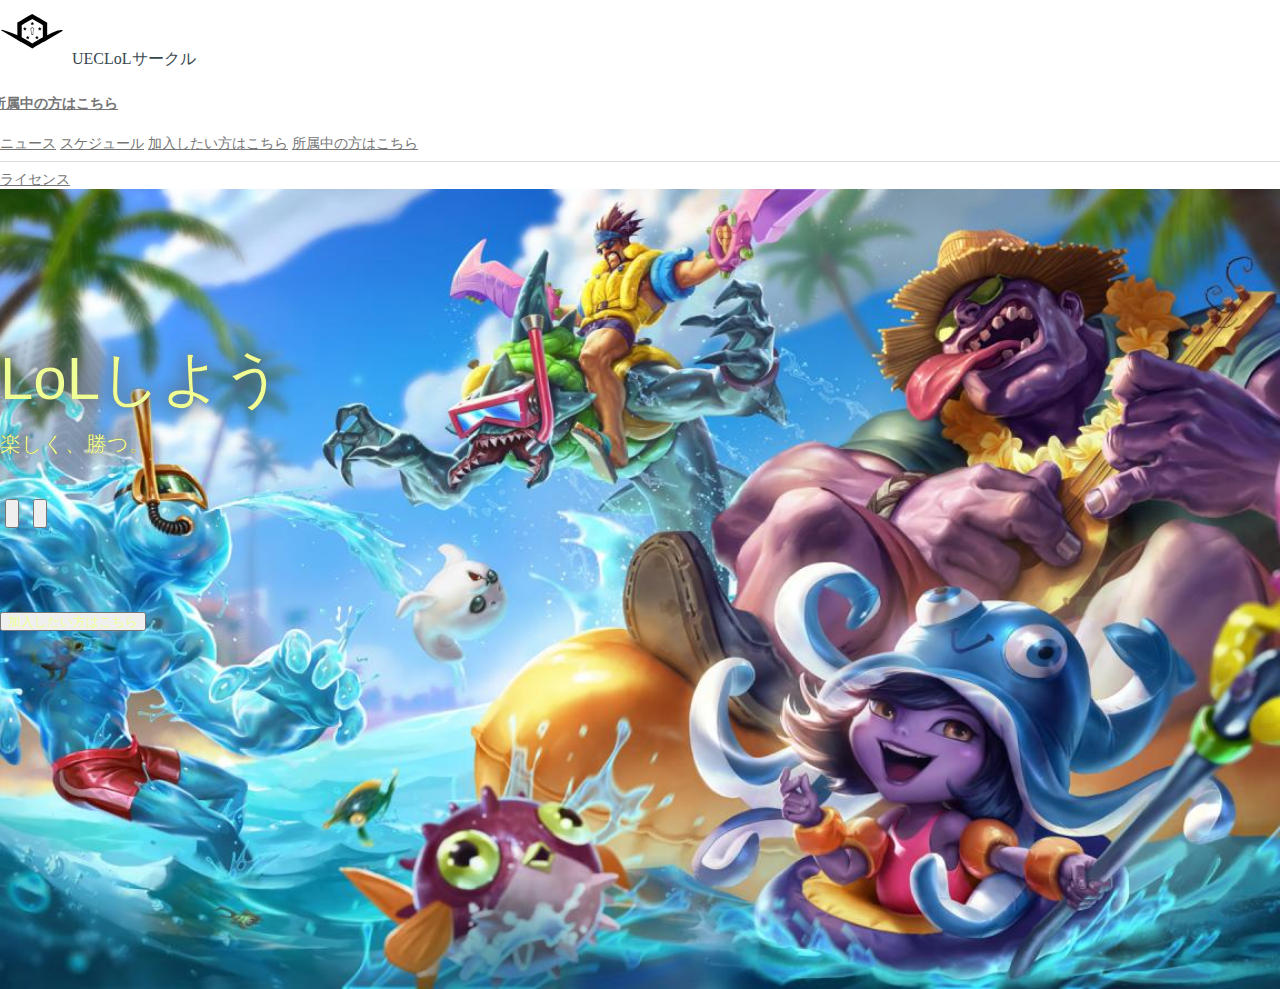
==== index.html @ 435b096d "Add Toppage" ====
<!doctype html>
<!--
  Material Design Lite
  Copyright 2015 Google Inc. All rights reserved.

  Licensed under the Apache License, Version 2.0 (the "License");
  you may not use this file except in compliance with the License.
  You may obtain a copy of the License at

      https://www.apache.org/licenses/LICENSE-2.0

  Unless required by applicable law or agreed to in writing, software
  distributed under the License is distributed on an "AS IS" BASIS,
  WITHOUT WARRANTIES OR CONDITIONS OF ANY KIND, either express or implied.
  See the License for the specific language governing permissions and
  limitations under the License
-->

<html lang="en">
  <head>
    <meta charset="utf-8">
    <meta http-equiv="X-UA-Compatible" content="IE=edge">
    <meta name="description" content="Introducing Lollipop, a sweet new take on Android.">
    <meta name="viewport" content="width=device-width, initial-scale=1.0, minimum-scale=1.0">
    <title>Android</title>

    <!-- Page styles -->
    <link rel="stylesheet" href="https://fonts.googleapis.com/css?family=Roboto:regular,bold,italic,thin,light,bolditalic,black,medium&amp;lang=en">
    <link rel="stylesheet" href="https://fonts.googleapis.com/icon?family=Material+Icons">
    <link rel="stylesheet" href="https://code.getmdl.io/1.3.0/material.green-orange.min.css">
    <link rel="stylesheet" href="styles.css">
    <style>
    #view-source {
      position: fixed;
      display: block;
      right: 0;
      bottom: 0;
      margin-right: 40px;
      margin-bottom: 40px;
      z-index: 900;
    }
    </style>
  </head>
  <body>
    <div class="mdl-layout mdl-js-layout mdl-layout--fixed-header">
      <div class="android-header mdl-layout__header mdl-layout__header--waterfall">
        <div class="mdl-layout__header-row">
          <span class="android-title mdl-layout-title">
            <img class="android-logo-image" src="images/logo_sub.svg"><span class="title">&nbsp&nbspUECLoLサークル</span>
          </span>
          <!-- Add spacer, to align navigation to the right in desktop -->
          <div class="android-header-spacer mdl-layout-spacer"></div>
          <!-- Navigation -->
          <div class="android-navigation-container">
            <nav class="android-navigation mdl-navigation">
              <a class="mdl-navigation__link mdl-typography--text-uppercase" href="">ニュース</a>
              <a class="mdl-navigation__link mdl-typography--text-uppercase" href="">スケジュール</a>
              <a class="mdl-navigation__link mdl-typography--text-uppercase" href="">加入したい方はこちら</a>
              <a class="mdl-navigation__link mdl-typography--text-uppercase" href="">所属中の方はこちら</a>
            </nav>
          </div>
          <span class="android-mobile-title mdl-layout-title">
            <img class="logo-image-mobile" src="images/logo_sub.svg"><span class="title">&nbsp&nbspUECLoLサークル</span>
          </span>
        </div>
      </div>
      <div class="android-drawer mdl-layout__drawer">
        <nav class="mdl-navigation">
          <a class="mdl-navigation__link" href="">ニュース</a>
          <a class="mdl-navigation__link" href="">スケジュール</a>
          <a class="mdl-navigation__link" href="">加入したい方はこちら</a>
          <a class="mdl-navigation__link" href="">所属中の方はこちら</a>
          <div class="android-drawer-separator"></div>
          <a class="mdl-navigation__link" href="">ライセンス</a>
        </nav>
      </div>
      <div class="android-content mdl-layout__content fixed-layout">
        <a name="top"></a>
        <div class="android-be-together-section mdl-typography--text-center mdl-">
          <div class="logo-font android-slogan">LoLしよう</div>
          <div class="logo-font android-sub-slogan">楽しく、勝つ。</div>
          <div class="link-sns">
            <button class="mdl-button mdl-js-button mdl-button--fab mdl-js-ripple-effect mdl-button link-sns-logo">
              <img src="images/twitter_circle.svg">
            </button>
            <button class="mdl-button mdl-js-button mdl-button--fab mdl-js-ripple-effect mdl-button link-sns-logo">
              <img src="images/facebook_circle.svg">
            </button>

          </div>
          <div class="logo-font android-create-character">
            <button class="logo-font mdl-button mdl-js-button mdl-button--raised mdl-js-ripple-effect mdl-button--accent">
              加入したい方はこちら
            </button>
          </div>
        </div>
        <!--<div class="android-screen-section mdl-typography--text-center">
          <a name="screens"></a>
          <div class="mdl-typography--display-1-color-contrast">Powering screens of all sizes</div>
          <div class="android-screens">
            <div class="android-wear android-screen">
              <a class="android-image-link" href="">
                <img class="android-screen-image" src="images/wear-silver-on.png">
                <img class="android-screen-image" src="images/wear-black-on.png">
              </a>
              <a class="android-link mdl-typography--font-regular mdl-typography--text-uppercase" href="">Android Wear</a>
            </div>
            <div class="android-phone android-screen">
              <a class="android-image-link" href="">
                <img class="android-screen-image" src="images/nexus6-on.jpg">
              </a>
              <a class="android-link mdl-typography--font-regular mdl-typography--text-uppercase" href="">Phones</a>
            </div>
            <div class="android-tablet android-screen">
              <a class="android-image-link" href="">
                <img class="android-screen-image" src="images/nexus9-on.jpg">
              </a>
              <a class="android-link mdl-typography--font-regular mdl-typography--text-uppercase" href="">Tablets</a>
            </div>
            <div class="android-tv android-screen">
              <a class="android-image-link" href="">
                <img class="android-screen-image" src="images/tv-on.jpg">
              </a>
              <a class="android-link mdl-typography--font-regular mdl-typography--text-uppercase" href="">Android TV</a>
            </div>
            <div class="android-auto android-screen">
              <a class="android-image-link" href="">
                <img class="android-screen-image" src="images/auto-on.jpg">
              </a>
              <a class="android-link mdl-typography--font-regular mdl-typography--text-uppercase mdl-typography--text-left" href="">Coming Soon: Android Auto</a>
            </div>
          </div>
        </div>
        <div class="android-wear-section">
          <div class="android-wear-band">
            <div class="android-wear-band-text">
              <div class="mdl-typography--display-2 mdl-typography--font-thin">The best of Google built in</div>
              <p class="mdl-typography--headline mdl-typography--font-thin">
                Android works perfectly with your favourite apps like Google Maps,
                Calendar and YouTube.
              </p>
              <p>
                <a class="mdl-typography--font-regular mdl-typography--text-uppercase android-alt-link" href="">
                  See what's new in the Play Store&nbsp;<i class="material-icons">chevron_right</i>
                </a>
              </p>
            </div>
          </div>
        </div>
        <div class="android-customized-section">
          <div class="android-customized-section-text">
            <div class="mdl-typography--font-light mdl-typography--display-1-color-contrast">Customised by you, for you</div>
            <p class="mdl-typography--font-light">
              Put the stuff that you care about right on your home screen: the latest news, the weather or a stream of your recent photos.
              <br>
              <a href="" class="android-link mdl-typography--font-light">Customise your phone</a>
            </p>
          </div>
          <div class="android-customized-section-image"></div>
        </div>
        <div class="android-more-section">
          <div class="android-section-title mdl-typography--display-1-color-contrast">More from Android</div>
          <div class="android-card-container mdl-grid">
            <div class="mdl-cell mdl-cell--3-col mdl-cell--4-col-tablet mdl-cell--4-col-phone mdl-card mdl-shadow--3dp">
              <div class="mdl-card__media">
                <img src="images/more-from-1.png">
              </div>
              <div class="mdl-card__title">
                 <h4 class="mdl-card__title-text">Get going on Android</h4>
              </div>
              <div class="mdl-card__supporting-text">
                <span class="mdl-typography--font-light mdl-typography--subhead">Four tips to make your switch to Android quick and easy</span>
              </div>
              <div class="mdl-card__actions">
                 <a class="android-link mdl-button mdl-js-button mdl-typography--text-uppercase" href="">
                   Make the switch
                   <i class="material-icons">chevron_right</i>
                 </a>
              </div>
            </div>

            <div class="mdl-cell mdl-cell--3-col mdl-cell--4-col-tablet mdl-cell--4-col-phone mdl-card mdl-shadow--3dp">
              <div class="mdl-card__media">
                <img src="images/more-from-4.png">
              </div>
              <div class="mdl-card__title">
                 <h4 class="mdl-card__title-text">Create your own Android character</h4>
              </div>
              <div class="mdl-card__supporting-text">
                <span class="mdl-typography--font-light mdl-typography--subhead">Turn the little green Android mascot into you, your friends, anyone!</span>
              </div>
              <div class="mdl-card__actions">
                 <a class="android-link mdl-button mdl-js-button mdl-typography--text-uppercase" href="">
                   androidify.com
                   <i class="material-icons">chevron_right</i>
                 </a>
              </div>
            </div>

            <div class="mdl-cell mdl-cell--3-col mdl-cell--4-col-tablet mdl-cell--4-col-phone mdl-card mdl-shadow--3dp">
              <div class="mdl-card__media">
                <img src="images/more-from-2.png">
              </div>
              <div class="mdl-card__title">
                 <h4 class="mdl-card__title-text">Get a clean customisable home screen</h4>
              </div>
              <div class="mdl-card__supporting-text">
                <span class="mdl-typography--font-light mdl-typography--subhead">A clean, simple, customisable home screen that comes with the power of Google Now: Traffic alerts, weather and much more, just a swipe away.</span>
              </div>
              <div class="mdl-card__actions">
                 <a class="android-link mdl-button mdl-js-button mdl-typography--text-uppercase" href="">
                   Download now
                   <i class="material-icons">chevron_right</i>
                 </a>
              </div>
            </div>

            <div class="mdl-cell mdl-cell--3-col mdl-cell--4-col-tablet mdl-cell--4-col-phone mdl-card mdl-shadow--3dp">
              <div class="mdl-card__media">
                <img src="images/more-from-3.png">
              </div>
              <div class="mdl-card__title">
                 <h4 class="mdl-card__title-text">Millions to choose from</h4>
              </div>
              <div class="mdl-card__supporting-text">
                <span class="mdl-typography--font-light mdl-typography--subhead">Hail a taxi, find a recipe, run through a temple – Google Play has all the apps and games that let you make your Android device uniquely yours.</span>
              </div>
              <div class="mdl-card__actions">
                 <a class="android-link mdl-button mdl-js-button mdl-typography--text-uppercase" href="">
                   Find apps
                   <i class="material-icons">chevron_right</i>
                 </a>
              </div>
            </div>
          </div>
        </div>

        <footer class="android-footer mdl-mega-footer">
          <div class="mdl-mega-footer--top-section">
            <div class="mdl-mega-footer--left-section">
              <button class="mdl-mega-footer--social-btn"></button>
              &nbsp;
              <button class="mdl-mega-footer--social-btn"></button>
              &nbsp;
              <button class="mdl-mega-footer--social-btn"></button>
            </div>
            <div class="mdl-mega-footer--right-section">
              <a class="mdl-typography--font-light" href="#top">
                Back to Top
                <i class="material-icons">expand_less</i>
              </a>
            </div>
          </div>

          <div class="mdl-mega-footer--middle-section">
            <p class="mdl-typography--font-light">Satellite imagery: © 2014 Astrium, DigitalGlobe</p>
            <p class="mdl-typography--font-light">Some features and devices may not be available in all areas</p>
          </div>

          <div class="mdl-mega-footer--bottom-section">
            <a class="android-link android-link-menu mdl-typography--font-light" id="version-dropdown">
              Versions
              <i class="material-icons">arrow_drop_up</i>
            </a>
            <ul class="mdl-menu mdl-js-menu mdl-menu--top-left mdl-js-ripple-effect" for="version-dropdown">
              <li class="mdl-menu__item">5.0 Lollipop</li>
              <li class="mdl-menu__item">4.4 KitKat</li>
              <li class="mdl-menu__item">4.3 Jelly Bean</li>
              <li class="mdl-menu__item">Android History</li>
            </ul>
            <a class="android-link android-link-menu mdl-typography--font-light" id="developers-dropdown">
              For Developers
              <i class="material-icons">arrow_drop_up</i>
            </a>
            <ul class="mdl-menu mdl-js-menu mdl-menu--top-left mdl-js-ripple-effect" for="developers-dropdown">
              <li class="mdl-menu__item">App developer resources</li>
              <li class="mdl-menu__item">Android Open Source Project</li>
              <li class="mdl-menu__item">Android SDK</li>
              <li class="mdl-menu__item">Android for Work</li>
            </ul>
            <a class="android-link mdl-typography--font-light" href="">Blog</a>
            <a class="android-link mdl-typography--font-light" href="">Privacy Policy</a>
          </div>

        </footer>-->
      </div>
    </div>
    <script src="https://code.getmdl.io/1.3.0/material.min.js"></script>
  </body>
</html>
---- styles.css ----
/**
 * Copyright 2015 Google Inc. All Rights Reserved.
 *
 * Licensed under the Apache License, Version 2.0 (the "License");
 * you may not use this file except in compliance with the License.
 * You may obtain a copy of the License at
 *
 *      http://www.apache.org/licenses/LICENSE-2.0
 *
 * Unless required by applicable law or agreed to in writing, software
 * distributed under the License is distributed on an "AS IS" BASIS,
 * WITHOUT WARRANTIES OR CONDITIONS OF ANY KIND, either express or implied.
 * See the License for the specific language governing permissions and
 * limitations under the License.
 */

body {
  margin: 0;
}
.fixed-layout{
    overflow: hidden;
    height: 100%;
}


/* Disable ugly boxes around images in IE10 */
a img{
  border: 0px;
}

::-moz-selection {
  background-color: #6ab344;
  color: #fff;
}

::selection {
  background-color: #6ab344;
  color: #fff;
}

.android-search-box .mdl-textfield__input {
  color: rgba(0, 0, 0, 0.87);
}

.android-header .mdl-menu__container {
  z-index: 50;
  margin: 0 !important;
}


.mdl-textfield--expandable {
  width: auto;
}

.android-fab {
  position: absolute;
  right: 20%;
  bottom: -26px;
  z-index: 3;
  background: #64ffda !important;
  color: black !important;
}

.android-mobile-title {
  display: none !important;
}


.logo-image {
  height: 50px;
  width: 50px;
}
.logo-image-mobile {
    height: 40px;
    width: 40px;
    margin-left: -20%;
}
.android-header {
  overflow: visible;
  background-color: white;
  color: #37474f;
}

  .android-header .material-icons {
    color: #767777 !important;
  }

  .android-header .mdl-layout__drawer-button {
    background: transparent;
    color: #767777;
  }

  .android-header .mdl-navigation__link {
    color: #757575;
    font-weight: 700;
    font-size: 14px;
  }

  .android-navigation-container {
    /* Simple hack to make the overflow happen to the left instead... */
    direction: rtl;
    -webkit-order: 1;
        -ms-flex-order: 1;
            order: 1;
    width: 500px;
    transition: opacity 0.2s cubic-bezier(0.4, 0, 0.2, 1),
        width 0.2s cubic-bezier(0.4, 0, 0.2, 1);
  }

  .android-navigation {
    /* ... and now make sure the content is actually LTR */
    direction: ltr;
    -webkit-justify-content: flex-end;
        -ms-flex-pack: end;
            justify-content: flex-end;
    width: 800px;
  }

  .android-search-box.is-focused + .android-navigation-container {
    opacity: 0;
    width: 100px;
  }


  .android-navigation .mdl-navigation__link {
    display: inline-block;
    height: 60px;
    line-height: 68px;
    background-color: transparent !important;
    border-bottom: 4px solid transparent;
  }

    .android-navigation .mdl-navigation__link:hover {
      border-bottom: 4px solid #8bc34a;
    }

  .android-search-box {
    -webkit-order: 2;
        -ms-flex-order: 2;
            order: 2;
    margin-left: 16px;
    margin-right: 16px;
  }

  .android-more-button {
    -webkit-order: 3;
        -ms-flex-order: 3;
            order: 3;
  }


.android-drawer {
  border-right: none;
}

  .android-drawer-separator {
    height: 1px;
    background-color: #dcdcdc;
    margin: 8px 0;
  }

  .android-drawer .mdl-navigation__link.mdl-navigation__link {
    font-size: 14px;
    color: #757575;
  }

  .android-drawer span.mdl-navigation__link.mdl-navigation__link {
    color: #8bc34a;
  }

  .android-drawer .mdl-layout-title {
    position: relative;
    background: #6ab344;
    height: 160px;
  }

    .android-drawer .logo-image {
      position: absolute;
      bottom: 16px;
    }

.android-be-together-section {
  position: relative;
  height: 800px;
  width: auto;
  background-color: #f3f3f3;
  background: url('images/slide01.jpg') center 30% no-repeat;
  background-size: cover;
}

.logo-font {
    font-family: 游ゴシック体, 'Yu Gothic', YuGothic, 'ヒラギノ角ゴシック Pro', 'Hiragino Kaku Gothic Pro', メイリオ, Meiryo, Osaka, 'ＭＳ Ｐゴシック', 'MS PGothic', sans-serif;

    line-height: 1;
    color: #f0ff95;
    font-weight: 500;
}

.android-slogan {
  font-size: 60px;
  padding-top: 160px;
    text-shadow: 0 0 25px #474b4d,0 0 20px #636769,0 0 0.40px #321935;

}

.android-sub-slogan {
  font-size: 21px;
  padding-top: 24px;
    text-shadow: 0 0 25px #474b4d,0 0 20px #636769,0 0 0.40px #321935;

}

.android-create-character {
  font-size: 21px;
  padding-top: 75px;
    text-shadow: 0 0 25px #474b4d,0 0 20px #636769,0 0 0.40px #321935;

}
.link-sns{
    padding-top: 40px;
}
.link-sns-logo{
    padding: 5px;
    margin: 5px;
}

  .android-create-character a {
    text-decoration: none;
    color: #f2f3f3;
    font-weight: 300;
  }

.android-screen-section {
  position: relative;
  padding-top: 60px;
  padding-bottom: 80px;
}

.android-screens {
  text-align: right;
  width: 100%;
  white-space: nowrap;
  overflow-x: auto;
}

.android-screen {
  text-align: center;
}

.android-screen .android-link {
  margin-top: 16px;
  display: block;
  z-index: 2;
}

.android-image-link {
  text-decoration: none;
}

.android-wear {
  display: inline-block;
  width: 160px;
  margin-right: 32px;
}

  .android-wear .android-screen-image {
    width: 40%;
    z-index: 1;
  }


.android-phone {
  display: inline-block;
  width: 64px;
  margin-right: 48px;
}

  .android-phone .android-screen-image {
    width: 100%;
    z-index: 1;
  }


.android-tablet {
  display: inline-block;
  width: 110px;
  margin-right: 64px;
}

  .android-tablet .android-screen-image {
    width: 100%;
    z-index: 1;
  }

  .android-tablet .android-link {
    display: block;
    z-index: 2;
  }


.android-tv {
  display: inline-block;
  width: 300px;
  margin-right: 80px;
}

  .android-tv .android-screen-image {
    width: 100%;
    z-index: 1;
  }


.android-auto {
  display: inline-block;
  width: 300px;
  overflow: hidden;
}

  .android-auto .android-screen-image {
    display: block;
    height: 300px;
    z-index: 1;
  }


.android-wear-section {
  position: relative;
  background: url('images/wear.png') center top no-repeat;
  background-size: cover;
  height: 800px;
}

.android-wear-band {
  position: absolute;
  bottom: 0;
  width: 100%;
  text-align: center;
  background-color: #37474f;
}

.android-wear-band-text {
  max-width: 800px;
  margin-left: 25%;
  padding: 24px;
  text-align: left;
  color: white;
}

  .android-wear-band-text p {
    padding-top: 8px;
  }

.android-link {
  text-decoration: none;
  color: #8bc34a !important;
}

  .android-link:hover {
    color: #7cb342 !important;
  }

  .android-link .material-icons {
    position: relative;
    top: -1px;
    vertical-align: middle;
  }

.android-alt-link {
  text-decoration: none;
  color: #64ffda !important;
  font-size: 16px;
}

  .android-alt-link:hover {
    color: #00bfa5 !important;
  }

  .android-alt-link .material-icons {
    position: relative;
    top: 6px;
  }

.android-customized-section {
  text-align: center;
}

.android-customized-section-text {
  max-width: 500px;
  margin-left: auto;
  margin-right: auto;
  padding: 80px 16px 0 16px;
}

  .android-customized-section-text p {
    padding-top: 16px;
  }

.android-customized-section-image {
  background: url('images/devices.jpg') center top no-repeat;
  background-size: cover;
  height: 400px;
}

.android-more-section {
  padding: 80px 0;
  max-width: 1044px;
  margin-left: auto;
  margin-right: auto;
}

  .android-more-section .android-section-title {
    margin-left: 12px;
    padding-bottom: 24px;
  }

.android-card-container {
}

  .android-card-container .mdl-card__media {
    overflow: hidden;
    background: transparent;
  }

    .android-card-container .mdl-card__media img {
      width: 100%;
    }

  .android-card-container .mdl-card__title {
    background: transparent;
    height: auto;
  }

  .android-card-container .mdl-card__title-text {
    color: black;
    height: auto;
  }

  .android-card-container .mdl-card__supporting-text {
    height: auto;
    color: black;
    padding-bottom: 56px;
  }

  .android-card-container .mdl-card__actions {
    position: absolute;
    bottom: 0;
  }

  .android-card-container .mdl-card__actions a {
    border-top: none;
    font-size: 16px;
  }

.android-footer {
  background-color: #fafafa;
  position: relative;
}

  .android-footer a:hover {
    color: #8bc34a;
  }

  .android-footer .mdl-mega-footer--top-section::after {
    border-bottom: none;
  }

  .android-footer .mdl-mega-footer--middle-section::after {
    border-bottom: none;
  }

  .android-footer .mdl-mega-footer--bottom-section {
    position: relative;
  }

  .android-footer .mdl-mega-footer--bottom-section a {
    margin-right: 2em;
  }

  .android-footer .mdl-mega-footer--right-section a .material-icons {
    position: relative;
    top: 6px;
  }


.android-link-menu:hover {
  cursor: pointer;
}


/**** Mobile layout ****/
@media (max-width: 900px) {
  .android-navigation-container {
    display: none;
  }

  .android-title {
    display: none !important;
  }

  .android-mobile-title {
    display: block !important;
    position: absolute;
    left: calc(50% - 70px);
    top: 12px;
    transition: opacity 0.2s cubic-bezier(0.4, 0, 0.2, 1);
  }

  /* WebViews in iOS 9 break the "~" operator, and WebViews in OS X 10.10 break
     consecutive "+" operators in some cases. Therefore, we need to use both
     here to cover all the bases. */
  .android.android-search-box.is-focused ~ .android-mobile-title,
  .android-search-box.is-focused + .android-navigation-container + .android-mobile-title {
    opacity: 0;
  }

  .android-more-button {
    display: none;
  }

  .android-search-box.is-focused {
    width: calc(100% - 48px);
  }

  .android-search-box .mdl-textfield__expandable-holder {
    width: 100%;
  }

  .android-be-together-section {
    height: 350px;
  }

  .android-slogan {
    font-size: 26px;
    margin: 0 16px;
    padding-top: 24px;
  }

  .android-sub-slogan {
    font-size: 16px;
    margin: 0 16px;
    padding-top: 8px;
  }

  .android-create-character {
    padding-top: 200px;
    font-size: 16px;
  }

  .android-create-character img {
    height: 12px;
  }

  .android-fab {
    display: none;
  }

  .android-wear-band-text {
    margin-left: 0;
    padding: 16px;
  }

  .android-footer .mdl-mega-footer--bottom-section {
    display: none;
  }
}
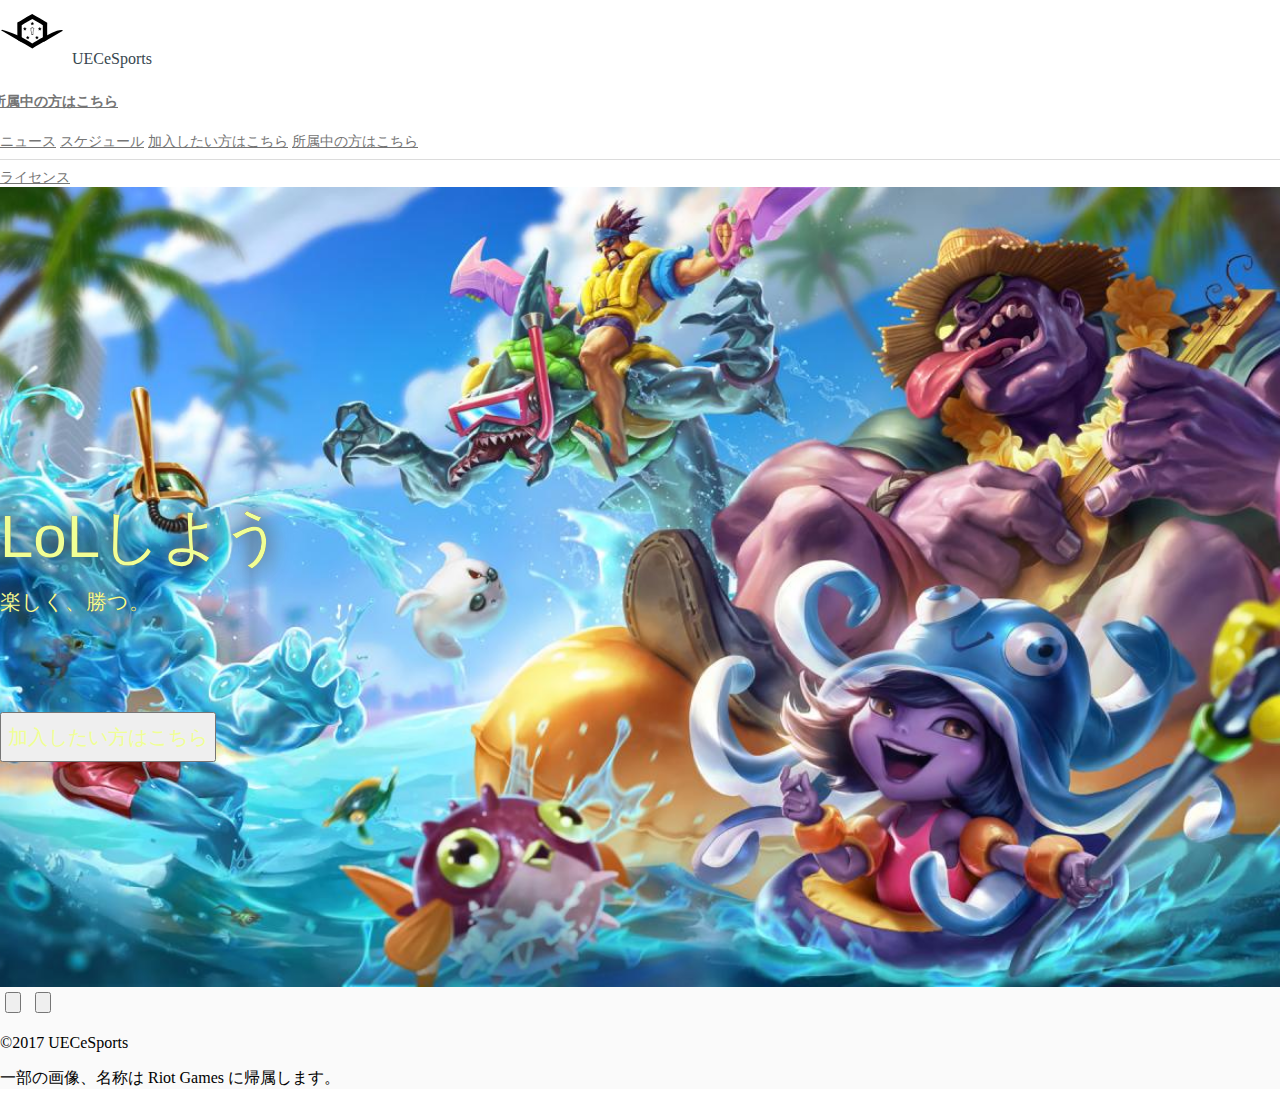
==== commit 30b11ae7: "Add pages | Adjust Toppage rayout" ====
--- a/index.html
+++ b/index.html
@@ -22,12 +22,12 @@
     <meta http-equiv="X-UA-Compatible" content="IE=edge">
     <meta name="description" content="Introducing Lollipop, a sweet new take on Android.">
     <meta name="viewport" content="width=device-width, initial-scale=1.0, minimum-scale=1.0">
-    <title>Android</title>
+    <title>UECeSports -公式ホームページ-</title>
 
     <!-- Page styles -->
     <link rel="stylesheet" href="https://fonts.googleapis.com/css?family=Roboto:regular,bold,italic,thin,light,bolditalic,black,medium&amp;lang=en">
     <link rel="stylesheet" href="https://fonts.googleapis.com/icon?family=Material+Icons">
-    <link rel="stylesheet" href="https://code.getmdl.io/1.3.0/material.green-orange.min.css">
+    <link rel="stylesheet" href="https://code.getmdl.io/1.3.0/material.indigo-red.min.css" />
     <link rel="stylesheet" href="styles.css">
     <style>
     #view-source {
@@ -46,7 +46,7 @@
       <div class="android-header mdl-layout__header mdl-layout__header--waterfall">
         <div class="mdl-layout__header-row">
           <span class="android-title mdl-layout-title">
-            <img class="android-logo-image" src="images/logo_sub.svg"><span class="title">&nbsp&nbspUECLoLサークル</span>
+            <img class="android-logo-image" src="images/logo_sub.svg"><span class="title">&nbsp&nbspUECeSports</span>
           </span>
           <!-- Add spacer, to align navigation to the right in desktop -->
           <div class="android-header-spacer mdl-layout-spacer"></div>
@@ -74,22 +74,13 @@
           <a class="mdl-navigation__link" href="">ライセンス</a>
         </nav>
       </div>
-      <div class="android-content mdl-layout__content fixed-layout">
+      <div class="android-content mdl-layout__content">
         <a name="top"></a>
         <div class="android-be-together-section mdl-typography--text-center mdl-">
           <div class="logo-font android-slogan">LoLしよう</div>
           <div class="logo-font android-sub-slogan">楽しく、勝つ。</div>
-          <div class="link-sns">
-            <button class="mdl-button mdl-js-button mdl-button--fab mdl-js-ripple-effect mdl-button link-sns-logo">
-              <img src="images/twitter_circle.svg">
-            </button>
-            <button class="mdl-button mdl-js-button mdl-button--fab mdl-js-ripple-effect mdl-button link-sns-logo">
-              <img src="images/facebook_circle.svg">
-            </button>
-
-          </div>
           <div class="logo-font android-create-character">
-            <button class="logo-font mdl-button mdl-js-button mdl-button--raised mdl-js-ripple-effect mdl-button--accent">
+            <button class="logo-font button-box mdl-button mdl-js-button mdl-button--raised mdl-js-ripple-effect mdl-button--accent">
               加入したい方はこちら
             </button>
           </div>
@@ -233,30 +224,25 @@
               </div>
             </div>
           </div>
-        </div>
+        </div>-->
 
         <footer class="android-footer mdl-mega-footer">
           <div class="mdl-mega-footer--top-section">
             <div class="mdl-mega-footer--left-section">
-              <button class="mdl-mega-footer--social-btn"></button>
-              &nbsp;
-              <button class="mdl-mega-footer--social-btn"></button>
-              &nbsp;
-              <button class="mdl-mega-footer--social-btn"></button>
-            </div>
-            <div class="mdl-mega-footer--right-section">
-              <a class="mdl-typography--font-light" href="#top">
-                Back to Top
-                <i class="material-icons">expand_less</i>
-              </a>
+              <button class="mdl-button mdl-js-button mdl-button--fab mdl-js-ripple-effect mdl-button link-sns-logo">
+                <img src="images/twitter_circle.svg">
+              </button>
+              <button class="mdl-button mdl-js-button mdl-button--fab mdl-js-ripple-effect mdl-button link-sns-logo">
+                <img src="images/facebook_circle.svg">
+              </button>
             </div>
           </div>
 
           <div class="mdl-mega-footer--middle-section">
-            <p class="mdl-typography--font-light">Satellite imagery: © 2014 Astrium, DigitalGlobe</p>
-            <p class="mdl-typography--font-light">Some features and devices may not be available in all areas</p>
-          </div>
-
+            <p class="mdl-typography--font-light">©2017 UECeSports</p>
+            <p class="mdl-typography--font-light">一部の画像、名称は Riot Games に帰属します。</p>
+          </div>
+          <!--
           <div class="mdl-mega-footer--bottom-section">
             <a class="android-link android-link-menu mdl-typography--font-light" id="version-dropdown">
               Versions
@@ -281,8 +267,8 @@
             <a class="android-link mdl-typography--font-light" href="">Blog</a>
             <a class="android-link mdl-typography--font-light" href="">Privacy Policy</a>
           </div>
-
-        </footer>-->
+          -->
+        </footer>
       </div>
     </div>
     <script src="https://code.getmdl.io/1.3.0/material.min.js"></script>
--- a/styles.css
+++ b/styles.css
@@ -195,10 +195,14 @@
     color: #f0ff95;
     font-weight: 500;
 }
+.button-box{
+    height: 50px;
+    font-size: 20px;
+}
 
 .android-slogan {
   font-size: 60px;
-  padding-top: 160px;
+  padding-top: 320px;
     text-shadow: 0 0 25px #474b4d,0 0 20px #636769,0 0 0.40px #321935;
 
 }
@@ -212,7 +216,7 @@
 
 .android-create-character {
   font-size: 21px;
-  padding-top: 75px;
+  padding-top: 100px;
     text-shadow: 0 0 25px #474b4d,0 0 20px #636769,0 0 0.40px #321935;
 
 }
@@ -220,7 +224,6 @@
     padding-top: 40px;
 }
 .link-sns-logo{
-    padding: 5px;
     margin: 5px;
 }
 
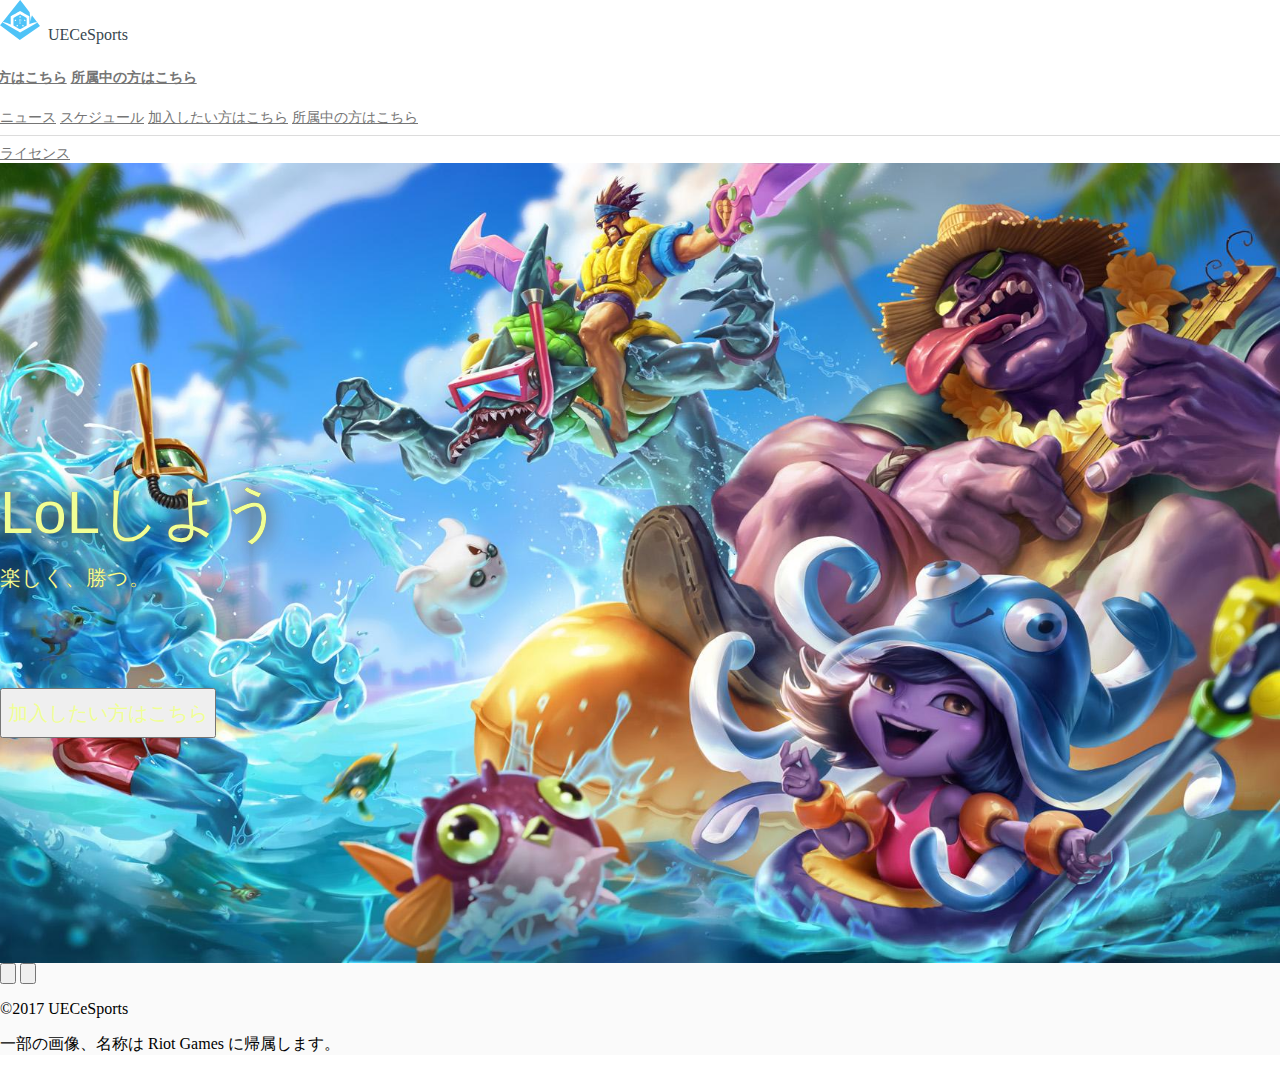
==== commit 816d1cce: "Rayout adjust | Logo update" ====
--- a/index.html
+++ b/index.html
@@ -46,43 +46,42 @@
       <div class="android-header mdl-layout__header mdl-layout__header--waterfall">
         <div class="mdl-layout__header-row">
           <span class="android-title mdl-layout-title">
-            <img class="android-logo-image" src="images/logo_sub.svg"><span class="title">&nbsp&nbspUECeSports</span>
+            <img class="logo-image" src="images/logo_sub.svg"><span class="title">&nbsp&nbspUECeSports</span></span>
           </span>
           <!-- Add spacer, to align navigation to the right in desktop -->
           <div class="android-header-spacer mdl-layout-spacer"></div>
           <!-- Navigation -->
-          <div class="android-navigation-container">
-            <nav class="android-navigation mdl-navigation">
-              <a class="mdl-navigation__link mdl-typography--text-uppercase" href="">ニュース</a>
-              <a class="mdl-navigation__link mdl-typography--text-uppercase" href="">スケジュール</a>
-              <a class="mdl-navigation__link mdl-typography--text-uppercase" href="">加入したい方はこちら</a>
-              <a class="mdl-navigation__link mdl-typography--text-uppercase" href="">所属中の方はこちら</a>
+          <div class="navigation-container">
+            <nav class="navigation mdl-navigation">
+              <a class="mdl-navigation__link mdl-typography--text-uppercase" href="index.html">UECeSports</a>
+              <a class="mdl-navigation__link mdl-typography--text-uppercase" href="news.html">ニュース</a>
+              <a class="mdl-navigation__link mdl-typography--text-uppercase" href="schedule.html">スケジュール</a>
+              <a class="mdl-navigation__link mdl-typography--text-uppercase" href="entry.html">加入したい方はこちら</a>
+              <a class="mdl-navigation__link mdl-typography--text-uppercase" href="member.html">所属中の方はこちら</a>
             </nav>
           </div>
           <span class="android-mobile-title mdl-layout-title">
-            <img class="logo-image-mobile" src="images/logo_sub.svg"><span class="title">&nbsp&nbspUECLoLサークル</span>
+            <img class="logo-image-mobile" src="images/logo_sub.svg"><span class="title">&nbsp&nbspUECeSports</span>
           </span>
         </div>
       </div>
       <div class="android-drawer mdl-layout__drawer">
         <nav class="mdl-navigation">
-          <a class="mdl-navigation__link" href="">ニュース</a>
-          <a class="mdl-navigation__link" href="">スケジュール</a>
-          <a class="mdl-navigation__link" href="">加入したい方はこちら</a>
-          <a class="mdl-navigation__link" href="">所属中の方はこちら</a>
-          <div class="android-drawer-separator"></div>
-          <a class="mdl-navigation__link" href="">ライセンス</a>
+            <a class="mdl-navigation__link" href="news.html">ニュース</a>
+            <a class="mdl-navigation__link" href="schedule.html">スケジュール</a>
+            <a class="mdl-navigation__link" href="entry.html">加入したい方はこちら</a>
+            <a class="mdl-navigation__link" href="member.html">所属中の方はこちら</a>
+            <div class="android-drawer-separator"></div>
+            <a class="mdl-navigation__link" href="license.html">ライセンス</a>
         </nav>
       </div>
       <div class="android-content mdl-layout__content">
         <a name="top"></a>
-        <div class="android-be-together-section mdl-typography--text-center mdl-">
-          <div class="logo-font android-slogan">LoLしよう</div>
-          <div class="logo-font android-sub-slogan">楽しく、勝つ。</div>
-          <div class="logo-font android-create-character">
-            <button class="logo-font button-box mdl-button mdl-js-button mdl-button--raised mdl-js-ripple-effect mdl-button--accent">
-              加入したい方はこちら
-            </button>
+        <div class="top-section mdl-typography--text-center mdl-">
+          <div class="logo-font top-slogan">LoLしよう</div>
+          <div class="logo-font top-sub-slogan">楽しく、勝つ。</div>
+          <div class="logo-font top-entry-button">
+            <button class="logo-font button-box mdl-button mdl-js-button mdl-button--raised mdl-js-ripple-effect mdl-button--accent">加入したい方はこちら</button>
           </div>
         </div>
         <!--<div class="android-screen-section mdl-typography--text-center">
--- a/styles.css
+++ b/styles.css
@@ -67,12 +67,12 @@
 
 
 .logo-image {
-  height: 50px;
-  width: 50px;
+  height: 40px;
+  width: 40px;
 }
 .logo-image-mobile {
-    height: 40px;
-    width: 40px;
+    height: 30px;
+    width: 30px;
     margin-left: -20%;
 }
 .android-header {
@@ -96,7 +96,7 @@
     font-size: 14px;
   }
 
-  .android-navigation-container {
+  .navigation-container {
     /* Simple hack to make the overflow happen to the left instead... */
     direction: rtl;
     -webkit-order: 1;
@@ -107,7 +107,7 @@
         width 0.2s cubic-bezier(0.4, 0, 0.2, 1);
   }
 
-  .android-navigation {
+  .navigation {
     /* ... and now make sure the content is actually LTR */
     direction: ltr;
     -webkit-justify-content: flex-end;
@@ -116,13 +116,13 @@
     width: 800px;
   }
 
-  .android-search-box.is-focused + .android-navigation-container {
+  .android-search-box.is-focused + .navigation-container {
     opacity: 0;
     width: 100px;
   }
 
 
-  .android-navigation .mdl-navigation__link {
+  .navigation .mdl-navigation__link {
     display: inline-block;
     height: 60px;
     line-height: 68px;
@@ -130,7 +130,7 @@
     border-bottom: 4px solid transparent;
   }
 
-    .android-navigation .mdl-navigation__link:hover {
+    .navigation .mdl-navigation__link:hover {
       border-bottom: 4px solid #8bc34a;
     }
 
@@ -179,15 +179,6 @@
       bottom: 16px;
     }
 
-.android-be-together-section {
-  position: relative;
-  height: 800px;
-  width: auto;
-  background-color: #f3f3f3;
-  background: url('images/slide01.jpg') center 30% no-repeat;
-  background-size: cover;
-}
-
 .logo-font {
     font-family: 游ゴシック体, 'Yu Gothic', YuGothic, 'ヒラギノ角ゴシック Pro', 'Hiragino Kaku Gothic Pro', メイリオ, Meiryo, Osaka, 'ＭＳ Ｐゴシック', 'MS PGothic', sans-serif;
 
@@ -195,36 +186,85 @@
     color: #f0ff95;
     font-weight: 500;
 }
+.top-section {
+    position: relative;
+    height: 800px;
+    width: auto;
+    background-color: #f3f3f3;
+    background: url('images/slide01.jpg') center 30% no-repeat;
+    background-size: cover;
+}
 .button-box{
     height: 50px;
     font-size: 20px;
 }
-
-.android-slogan {
+.top-slogan {
   font-size: 60px;
   padding-top: 320px;
     text-shadow: 0 0 25px #474b4d,0 0 20px #636769,0 0 0.40px #321935;
 
 }
-
-.android-sub-slogan {
+.top-sub-slogan {
   font-size: 21px;
   padding-top: 24px;
     text-shadow: 0 0 25px #474b4d,0 0 20px #636769,0 0 0.40px #321935;
 
 }
-
-.android-create-character {
+.top-entry-button {
   font-size: 21px;
   padding-top: 100px;
     text-shadow: 0 0 25px #474b4d,0 0 20px #636769,0 0 0.40px #321935;
 
 }
-.link-sns{
-    padding-top: 40px;
-}
-.link-sns-logo{
-    margin: 5px;
+.news-section{
+    position: relative;
+    height: 150px;
+    width: auto;
+    background-color: #f3f3f3;
+    background: url('images/slide02.jpg') center 20% no-repeat;
+    background-size: cover;
+}
+.schedule-section{
+    position: relative;
+    height: 150px;
+    width: auto;
+    background-color: #f3f3f3;
+    background: url('images/slide03.jpg') center 30% no-repeat;
+    background-size: cover;
+}
+.entry-section{
+    position: relative;
+    height: 150px;
+    width: auto;
+    background-color: #f3f3f3;
+    background: url('images/slide04.jpg') center 30% no-repeat;
+    background-size: cover;
+}
+.license-section{
+    position: relative;
+    height: 150px;
+    width: auto;
+    background-color: #f3f3f3;
+    background: url('images/slide05.jpg') center 30% no-repeat;
+    background-size: cover;
+}
+.common-slogan{
+    font-size: 45px;
+    padding-top: 35px;
+    padding-left: 35px;
+    text-shadow: 0 0 25px #474b4d,0 0 20px #636769,0 0 0.40px #321935;
+}
+.common-sub-slogan {
+    font-size: 20px;
+    padding-top: 10px;
+    padding-left: 35px;
+    text-shadow: 0 0 25px #474b4d,0 0 20px #636769,0 0 0.40px #321935;
+}
+.common-single-slogan{
+    font-size: 45px;
+    padding-top: 45px;
+    padding-left: 35px;
+    text-shadow: 0 0 25px #474b4d,0 0 20px #636769,0 0 0.40px #321935;
 }
 
   .android-create-character a {
@@ -326,12 +366,6 @@
   }
 
 
-.android-wear-section {
-  position: relative;
-  background: url('images/wear.png') center top no-repeat;
-  background-size: cover;
-  height: 800px;
-}
 
 .android-wear-band {
   position: absolute;
@@ -398,12 +432,6 @@
     padding-top: 16px;
   }
 
-.android-customized-section-image {
-  background: url('images/devices.jpg') center top no-repeat;
-  background-size: cover;
-  height: 400px;
-}
-
 .android-more-section {
   padding: 80px 0;
   max-width: 1044px;
@@ -492,7 +520,7 @@
 
 /**** Mobile layout ****/
 @media (max-width: 900px) {
-  .android-navigation-container {
+  .navigation-container {
     display: none;
   }
 
@@ -512,7 +540,7 @@
      consecutive "+" operators in some cases. Therefore, we need to use both
      here to cover all the bases. */
   .android.android-search-box.is-focused ~ .android-mobile-title,
-  .android-search-box.is-focused + .android-navigation-container + .android-mobile-title {
+  .android-search-box.is-focused + .navigation-container + .android-mobile-title {
     opacity: 0;
   }
 
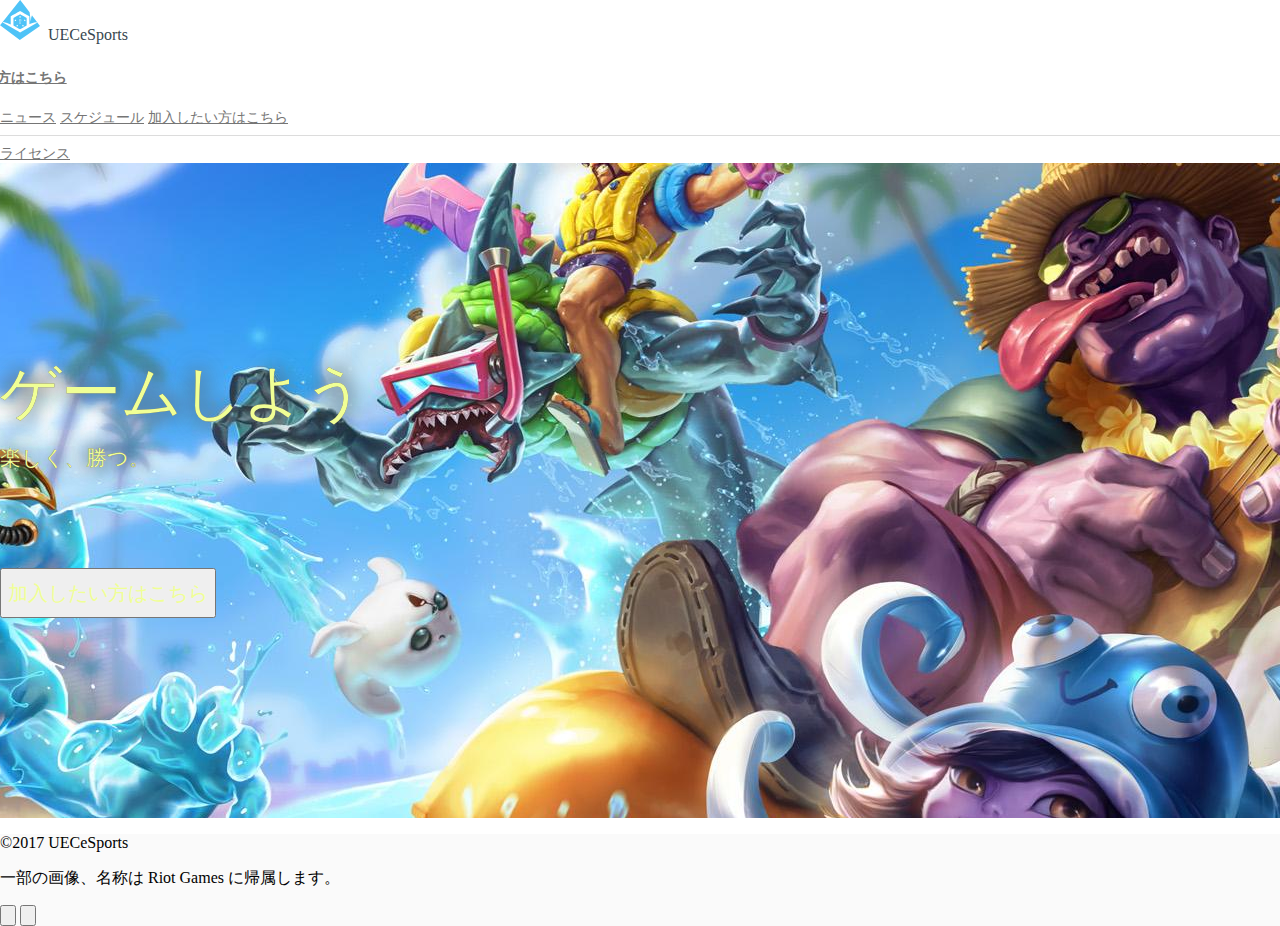
==== commit 31ba5ee9: "Rasterize var1.00" ====
--- a/index.html
+++ b/index.html
@@ -23,7 +23,6 @@
     <meta name="description" content="Introducing Lollipop, a sweet new take on Android.">
     <meta name="viewport" content="width=device-width, initial-scale=1.0, minimum-scale=1.0">
     <title>UECeSports -公式ホームページ-</title>
-
     <!-- Page styles -->
     <link rel="stylesheet" href="https://fonts.googleapis.com/css?family=Roboto:regular,bold,italic,thin,light,bolditalic,black,medium&amp;lang=en">
     <link rel="stylesheet" href="https://fonts.googleapis.com/icon?family=Material+Icons">
@@ -46,7 +45,7 @@
       <div class="android-header mdl-layout__header mdl-layout__header--waterfall">
         <div class="mdl-layout__header-row">
           <span class="android-title mdl-layout-title">
-            <img class="logo-image" src="images/logo_sub.svg"><span class="title">&nbsp&nbspUECeSports</span></span>
+            <img class="logo-image" src="images/logo_sub.svg"><span class="title">&nbsp&nbspUECeSports</span>
           </span>
           <!-- Add spacer, to align navigation to the right in desktop -->
           <div class="android-header-spacer mdl-layout-spacer"></div>
@@ -57,7 +56,7 @@
               <a class="mdl-navigation__link mdl-typography--text-uppercase" href="news.html">ニュース</a>
               <a class="mdl-navigation__link mdl-typography--text-uppercase" href="schedule.html">スケジュール</a>
               <a class="mdl-navigation__link mdl-typography--text-uppercase" href="entry.html">加入したい方はこちら</a>
-              <a class="mdl-navigation__link mdl-typography--text-uppercase" href="member.html">所属中の方はこちら</a>
+              <!--<a class="mdl-navigation__link mdl-typography--text-uppercase" href="member.html">所属中の方はこちら</a>-->
             </nav>
           </div>
           <span class="android-mobile-title mdl-layout-title">
@@ -67,21 +66,21 @@
       </div>
       <div class="android-drawer mdl-layout__drawer">
         <nav class="mdl-navigation">
-            <a class="mdl-navigation__link" href="news.html">ニュース</a>
-            <a class="mdl-navigation__link" href="schedule.html">スケジュール</a>
-            <a class="mdl-navigation__link" href="entry.html">加入したい方はこちら</a>
-            <a class="mdl-navigation__link" href="member.html">所属中の方はこちら</a>
-            <div class="android-drawer-separator"></div>
-            <a class="mdl-navigation__link" href="license.html">ライセンス</a>
+          <a class="mdl-navigation__link" href="news.html">ニュース</a>
+          <a class="mdl-navigation__link" href="schedule.html">スケジュール</a>
+          <a class="mdl-navigation__link" href="entry.html">加入したい方はこちら</a>
+          <!--<a class="mdl-navigation__link" href="member.html">所属中の方はこちら</a>-->
+          <div class="android-drawer-separator"></div>
+          <a class="mdl-navigation__link" href="license.html">ライセンス</a>
         </nav>
       </div>
       <div class="android-content mdl-layout__content">
         <a name="top"></a>
         <div class="top-section mdl-typography--text-center mdl-">
-          <div class="logo-font top-slogan">LoLしよう</div>
+          <div class="logo-font top-slogan">ゲームしよう</div>
           <div class="logo-font top-sub-slogan">楽しく、勝つ。</div>
           <div class="logo-font top-entry-button">
-            <button class="logo-font button-box mdl-button mdl-js-button mdl-button--raised mdl-js-ripple-effect mdl-button--accent">加入したい方はこちら</button>
+            <button class="logo-font button-box mdl-button mdl-js-button mdl-button--raised mdl-js-ripple-effect mdl-button--accent" onclick="location.href='entry.html'">加入したい方はこちら</button>
           </div>
         </div>
         <!--<div class="android-screen-section mdl-typography--text-center">
@@ -225,48 +224,19 @@
           </div>
         </div>-->
 
-        <footer class="android-footer mdl-mega-footer">
-          <div class="mdl-mega-footer--top-section">
-            <div class="mdl-mega-footer--left-section">
+        <footer class="footer mdl-mini-footer">
+          <div class="mdl-mini-footer--left-section">
+              <p class="mdl-typography--font-light">©2017 UECeSports</p>
+              <p class="mdl-typography--font-light">一部の画像、名称は Riot Games に帰属します。</p>
+          </div>
+          <div class="mdl-mini-footer__right-section">
               <button class="mdl-button mdl-js-button mdl-button--fab mdl-js-ripple-effect mdl-button link-sns-logo">
-                <img src="images/twitter_circle.svg">
+                  <img src="images/twitter_circle.svg">
               </button>
               <button class="mdl-button mdl-js-button mdl-button--fab mdl-js-ripple-effect mdl-button link-sns-logo">
-                <img src="images/facebook_circle.svg">
+                  <img src="images/facebook_circle.svg">
               </button>
-            </div>
-          </div>
-
-          <div class="mdl-mega-footer--middle-section">
-            <p class="mdl-typography--font-light">©2017 UECeSports</p>
-            <p class="mdl-typography--font-light">一部の画像、名称は Riot Games に帰属します。</p>
-          </div>
-          <!--
-          <div class="mdl-mega-footer--bottom-section">
-            <a class="android-link android-link-menu mdl-typography--font-light" id="version-dropdown">
-              Versions
-              <i class="material-icons">arrow_drop_up</i>
-            </a>
-            <ul class="mdl-menu mdl-js-menu mdl-menu--top-left mdl-js-ripple-effect" for="version-dropdown">
-              <li class="mdl-menu__item">5.0 Lollipop</li>
-              <li class="mdl-menu__item">4.4 KitKat</li>
-              <li class="mdl-menu__item">4.3 Jelly Bean</li>
-              <li class="mdl-menu__item">Android History</li>
-            </ul>
-            <a class="android-link android-link-menu mdl-typography--font-light" id="developers-dropdown">
-              For Developers
-              <i class="material-icons">arrow_drop_up</i>
-            </a>
-            <ul class="mdl-menu mdl-js-menu mdl-menu--top-left mdl-js-ripple-effect" for="developers-dropdown">
-              <li class="mdl-menu__item">App developer resources</li>
-              <li class="mdl-menu__item">Android Open Source Project</li>
-              <li class="mdl-menu__item">Android SDK</li>
-              <li class="mdl-menu__item">Android for Work</li>
-            </ul>
-            <a class="android-link mdl-typography--font-light" href="">Blog</a>
-            <a class="android-link mdl-typography--font-light" href="">Privacy Policy</a>
-          </div>
-          -->
+          </div>
         </footer>
       </div>
     </div>
--- a/styles.css
+++ b/styles.css
@@ -186,22 +186,59 @@
     color: #f0ff95;
     font-weight: 500;
 }
+@media screen and (max-width: 640px){
+  .top-section{
+    background: url('images/slide01-mobile.jpg') center 30% no-repeat;
+  }
+  .news-section{
+    background: url('images/slide02-mobile.jpg') center 30% no-repeat;
+  }
+  .schedule-section{
+    background: url('images/slide03-mobile.jpg') center 30% no-repeat;
+  }
+  .entry-section{
+    background: url('images/slide04-mobile.jpg') center 30% no-repeat;
+  }
+  .license-section{
+    background: url('images/slide05-mobile.jpg') center 30% no-repeat;
+  }
+  .
+}
+@media screen and (min-width: 1024px){
+  .mdl-dialog{
+    width: 800px;
+  }
+}
+.section-init{
+  position: relative;
+  height: 150px;
+  width: auto;
+  background-color: #f3f3f3;
+  background-size: cover;
+}
 .top-section {
-    position: relative;
-    height: 800px;
-    width: auto;
-    background-color: #f3f3f3;
-    background: url('images/slide01.jpg') center 30% no-repeat;
-    background-size: cover;
+  background: url('images/slide01.jpg') center 20% no-repeat;
+}
+.news-section{
+  background: url('images/slide02.jpg') center 10% no-repeat;
+}
+.schedule-section{
+  background: url('images/slide03.jpg') center 20% no-repeat;
+}
+.entry-section{
+  background: url('images/slide04.jpg') center 35% no-repeat;
+}
+.license-section{
+  background: url('images/slide05.jpg') center 30% no-repeat;
 }
 .button-box{
-    height: 50px;
-    font-size: 20px;
+  height: 50px;
+  font-size: 20px;
 }
 .top-slogan {
   font-size: 60px;
-  padding-top: 320px;
-    text-shadow: 0 0 25px #474b4d,0 0 20px #636769,0 0 0.40px #321935;
+  padding-top: 200px;
+  text-shadow: 0 0 25px #474b4d,0 0 20px #636769,0 0 0.40px #321935;
 
 }
 .top-sub-slogan {
@@ -213,40 +250,9 @@
 .top-entry-button {
   font-size: 21px;
   padding-top: 100px;
+  padding-bottom: 200px;
     text-shadow: 0 0 25px #474b4d,0 0 20px #636769,0 0 0.40px #321935;
 
-}
-.news-section{
-    position: relative;
-    height: 150px;
-    width: auto;
-    background-color: #f3f3f3;
-    background: url('images/slide02.jpg') center 20% no-repeat;
-    background-size: cover;
-}
-.schedule-section{
-    position: relative;
-    height: 150px;
-    width: auto;
-    background-color: #f3f3f3;
-    background: url('images/slide03.jpg') center 30% no-repeat;
-    background-size: cover;
-}
-.entry-section{
-    position: relative;
-    height: 150px;
-    width: auto;
-    background-color: #f3f3f3;
-    background: url('images/slide04.jpg') center 30% no-repeat;
-    background-size: cover;
-}
-.license-section{
-    position: relative;
-    height: 150px;
-    width: auto;
-    background-color: #f3f3f3;
-    background: url('images/slide05.jpg') center 30% no-repeat;
-    background-size: cover;
 }
 .common-slogan{
     font-size: 45px;
@@ -482,7 +488,7 @@
     font-size: 16px;
   }
 
-.android-footer {
+.footer {
   background-color: #fafafa;
   position: relative;
 }
@@ -593,4 +599,15 @@
   .android-footer .mdl-mega-footer--bottom-section {
     display: none;
   }
+}
+.card-wide.mdl-card {
+    width: 512px;
+}
+.card-wide > .mdl-card__title {
+    color: #fff;
+    height: 176px;
+    background: url('./images/slide01.jpg') center / cover;
+}
+.card-wide > .mdl-card__menu {
+    color: #fff;
 }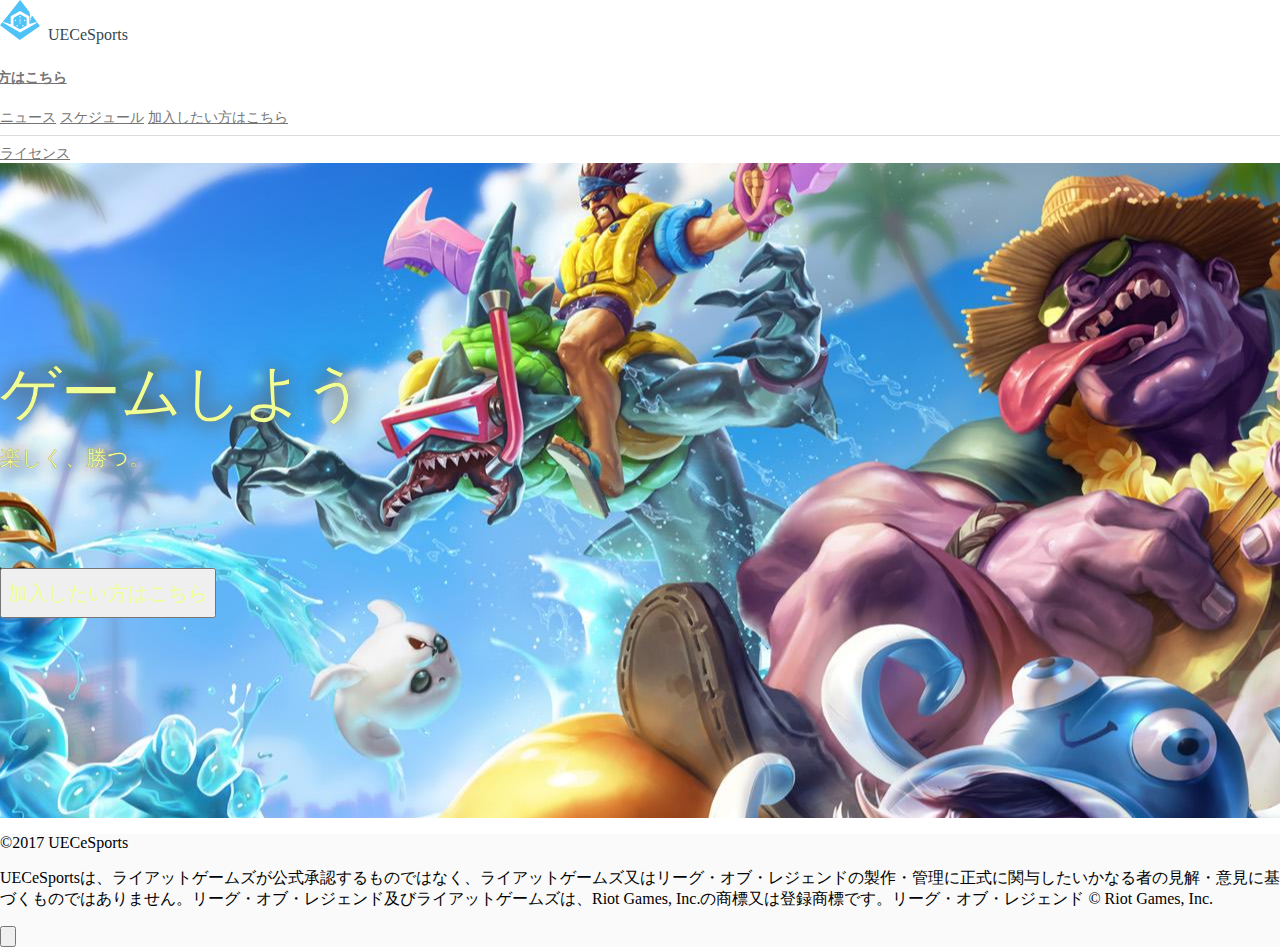
==== commit 2affd85b: "Updata footer" ====
--- a/index.html
+++ b/index.html
@@ -227,14 +227,11 @@
         <footer class="footer mdl-mini-footer">
           <div class="mdl-mini-footer--left-section">
               <p class="mdl-typography--font-light">©2017 UECeSports</p>
-              <p class="mdl-typography--font-light">一部の画像、名称は Riot Games に帰属します。</p>
+              <p class="mdl-typography--font-light">UECeSportsは、ライアットゲームズが公式承認するものではなく、ライアットゲームズ又はリーグ・オブ・レジェンドの製作・管理に正式に関与したいかなる者の見解・意見に基づくものではありません。リーグ・オブ・レジェンド及びライアットゲームズは、Riot Games, Inc.の商標又は登録商標です。リーグ・オブ・レジェンド © Riot Games, Inc.</p>
           </div>
           <div class="mdl-mini-footer__right-section">
-              <button class="mdl-button mdl-js-button mdl-button--fab mdl-js-ripple-effect mdl-button link-sns-logo">
+              <button class="mdl-button mdl-js-button mdl-button--fab mdl-js-ripple-effect mdl-button link-sns-logo" onclick="location.href='https://twitter.com/uecesports'">
                   <img src="images/twitter_circle.svg">
-              </button>
-              <button class="mdl-button mdl-js-button mdl-button--fab mdl-js-ripple-effect mdl-button link-sns-logo">
-                  <img src="images/facebook_circle.svg">
               </button>
           </div>
         </footer>
--- a/styles.css
+++ b/styles.css
@@ -214,10 +214,10 @@
   height: 150px;
   width: auto;
   background-color: #f3f3f3;
-  background-size: cover;
+  background-size: contain;
 }
 .top-section {
-  background: url('images/slide01.jpg') center 20% no-repeat;
+  background: #000 url('images/slide01.jpg') center 10% no-repeat;
 }
 .news-section{
   background: url('images/slide02.jpg') center 10% no-repeat;
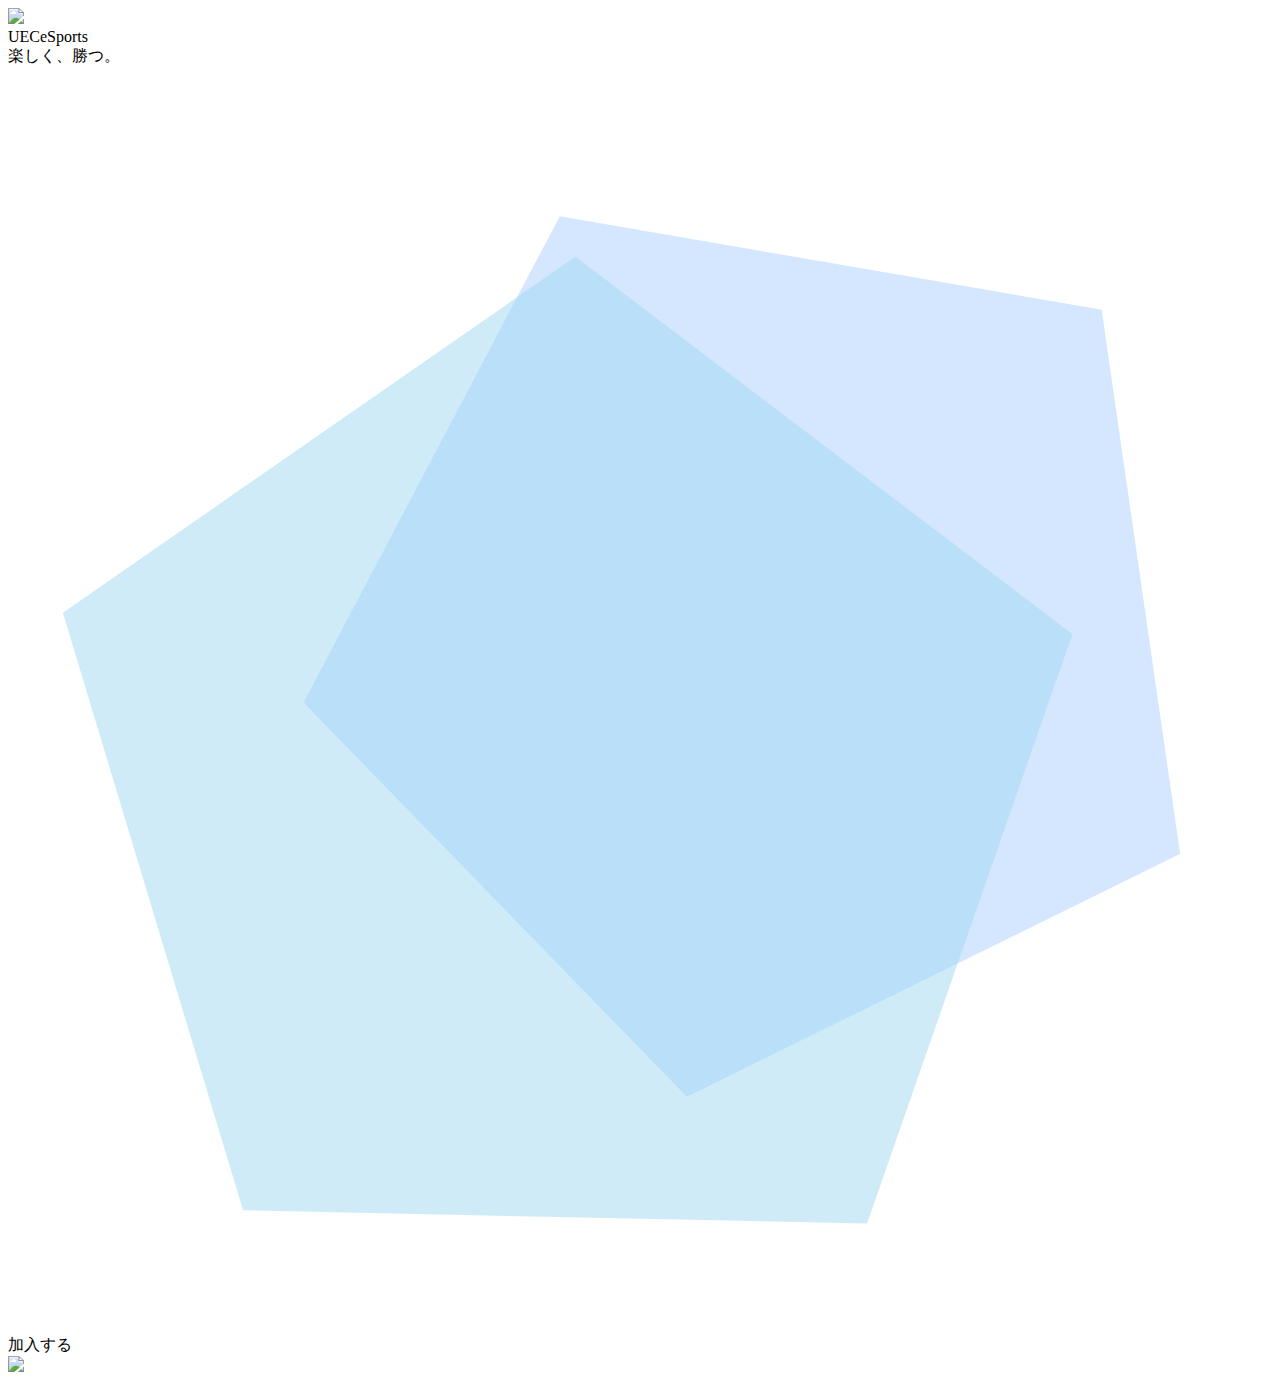
==== commit 86c27780: "[Developing] Remove text" ====
--- a/index.html
+++ b/index.html
@@ -1,242 +1,146 @@
 <!doctype html>
-<!--
-  Material Design Lite
-  Copyright 2015 Google Inc. All rights reserved.
+<html class="no-js" lang="">
+<head>
+    <meta charset="utf-8">
+    <meta http-equiv="x-ua-compatible" content="ie=edge">
+    <title></title>
+    <meta name="description" content="">
+    <meta name="viewport" content="width=device-width, initial-scale=1">
 
-  Licensed under the Apache License, Version 2.0 (the "License");
-  you may not use this file except in compliance with the License.
-  You may obtain a copy of the License at
+    <link rel="manifest" href="site.webmanifest">
+    <link rel="apple-touch-icon" href="icon.png">
+    <!-- Place favicon.ico in the root directory -->
 
-      https://www.apache.org/licenses/LICENSE-2.0
+    <link rel="stylesheet" href="css/normalize.css">
+    <link rel="stylesheet" href="css/main.css">
+</head>
+<body>
+<!--[if lte IE 9]>
+<p class="browserupgrade">あなたは <strong>セキュリティ保障期間切れ</strong> のブラウザーを使用しています。 このホームページをご覧になるには <a
+        href="https://browsehappy.com/">ブラウザーをアップグレード</a> して下さい。（外部サイトにリンクします。）</p>
+<![endif]-->
 
-  Unless required by applicable law or agreed to in writing, software
-  distributed under the License is distributed on an "AS IS" BASIS,
-  WITHOUT WARRANTIES OR CONDITIONS OF ANY KIND, either express or implied.
-  See the License for the specific language governing permissions and
-  limitations under the License
--->
+<!-- ###############    MAIN CONTENT    ############### -->
+<div class="navigation"></div>
+<div class="content">
+    <div class="welcomeBlock">
+        <div class="welcomeBlock__logo"><img src="img/logo_sub.svg" width="100px"></div>
+        <div class="welcomeBlock__heading">UECeSports</div>
+        <div class="welcomeBlock__caption">楽しく、勝つ。</div>
+        <div class="welcomeBlock__entryBtn">
+            <svg class="welcomeBlock__entryBtn__svg" id="SVG-Circus-c817bf1c-2f4f-7baa-dcc1-7bbe493959a0" version="1.1" xmlns="http://www.w3.org/2000/svg"
+                 xmlns:xlink="http://www.w3.org/1999/xlink" viewBox="0 0 100 100" preserveAspectRatio="xMidYMid meet">
+                <polygon id="actor_2" points="87.06,19.77 44.36,11.47 23.28,49.51 52.94,81.32 92.36,62.94"
+                         opacity="0.50" fill="rgba(171,205,255,1)" fill-opacity="1" stroke="rgba(119,247,144,1)"
+                         stroke-width="0" stroke-opacity="1" stroke-dasharray=""></polygon>
+                <polygon id="actor_1" points="44.00,15.00 4.06,44.02 19.31,90.98 68.69,90.98 83.94,44.02" opacity="0.50"
+                         fill="rgba(160,215,242,1)" fill-opacity="1" stroke="rgba(119,247,144,1)" stroke-width="0"
+                         stroke-opacity="1" stroke-dasharray=""></polygon>
+                <script type="text/ecmascript"><![CDATA[
+                (function () {
+                    var actors = {};
+                    actors.actor_1 = {
+                        node: document.getElementById("SVG-Circus-c817bf1c-2f4f-7baa-dcc1-7bbe493959a0").getElementById("actor_1"),
+                        type: "polygon",
+                        cx: 44,
+                        cy: 57,
+                        dx: 84,
+                        dy: 24,
+                        opacity: 0.50
+                    };
+                    actors.actor_2 = {
+                        node: document.getElementById("SVG-Circus-c817bf1c-2f4f-7baa-dcc1-7bbe493959a0").getElementById("actor_2"),
+                        type: "polygon",
+                        cx: 60,
+                        cy: 45,
+                        dx: 74,
+                        dy: 24,
+                        opacity: 0.50
+                    };
+                    var tricks = {};
+                    tricks.trick_1 = (function (t, a) {
+                        a = (function (n) {
+                            return .5 > n ? 2 * n * n : -1 + (4 - 2 * n) * n
+                        })(a) % 1, a = a * 1 % 1, a = 0 > a ? 1 + a : a;
+                        var M = a * 1 * 360 * Math.PI / 180, i = t._tMatrix, _ = Math.cos(M), c = Math.sin(M),
+                            x = -Math.sin(M), s = Math.cos(M), h = -t.cx * Math.cos(M) + t.cy * Math.sin(M) + t.cx,
+                            n = -t.cx * Math.sin(M) - t.cy * Math.cos(M) + t.cy, r = i[0] * _ + i[2] * c,
+                            o = i[1] * _ + i[3] * c, y = i[0] * x + i[2] * s, f = i[1] * x + i[3] * s,
+                            d = i[0] * h + i[2] * n + i[4], e = i[1] * h + i[3] * n + i[5];
+                        t._tMatrix[0] = r, t._tMatrix[1] = o, t._tMatrix[2] = y, t._tMatrix[3] = f, t._tMatrix[4] = d, t._tMatrix[5] = e
+                    });
+                    tricks.trick_2 = (function (t, a) {
+                        a = (function (n) {
+                            return .5 > n ? 2 * n * n : -1 + (4 - 2 * n) * n
+                        })(a) % 1, a = a * 1 % 1, a = 0 > a ? 1 + a : a;
+                        var M = a * -1 * 360 * Math.PI / 180, i = t._tMatrix, _ = Math.cos(M), c = Math.sin(M),
+                            x = -Math.sin(M), s = Math.cos(M), h = -t.cx * Math.cos(M) + t.cy * Math.sin(M) + t.cx,
+                            n = -t.cx * Math.sin(M) - t.cy * Math.cos(M) + t.cy, r = i[0] * _ + i[2] * c,
+                            o = i[1] * _ + i[3] * c, y = i[0] * x + i[2] * s, f = i[1] * x + i[3] * s,
+                            d = i[0] * h + i[2] * n + i[4], e = i[1] * h + i[3] * n + i[5];
+                        t._tMatrix[0] = r, t._tMatrix[1] = o, t._tMatrix[2] = y, t._tMatrix[3] = f, t._tMatrix[4] = d, t._tMatrix[5] = e
+                    });
+                    var scenarios = {};
+                    scenarios.scenario_1 = {
+                        actors: ["actor_1"],
+                        tricks: [{trick: "trick_1", start: 0, end: 1}],
+                        startAfter: 0,
+                        duration: 20000,
+                        actorDelay: 0,
+                        repeat: 0,
+                        repeatDelay: 0
+                    };
+                    scenarios.scenario_2 = {
+                        actors: ["actor_2"],
+                        tricks: [{trick: "trick_2", start: 0, end: 1}],
+                        startAfter: 0,
+                        duration: 20000,
+                        actorDelay: 0,
+                        repeat: 0,
+                        repeatDelay: 0
+                    };
+                    var _reqAnimFrame = window.requestAnimationFrame || window.mozRequestAnimationFrame || window.webkitRequestAnimationFrame || window.oRequestAnimationFrame,
+                        fnTick = function (t) {
+                            var r, a, i, e, n, o, s, c, m, f, d, k, w;
+                            for (c in actors) actors[c]._tMatrix = [1, 0, 0, 1, 0, 0];
+                            for (s in scenarios) for (o = scenarios[s], m = t - o.startAfter, r = 0, a = o.actors.length; a > r; r++) {
+                                if (i = actors[o.actors[r]], i && i.node && i._tMatrix) for (f = 0, m >= 0 && (d = o.duration + o.repeatDelay, o.repeat > 0 && m > d * o.repeat && (f = 1), f += m % d / o.duration), e = 0, n = o.tricks.length; n > e; e++) k = o.tricks[e], w = (f - k.start) * (1 / (k.end - k.start)), tricks[k.trick] && tricks[k.trick](i, Math.max(0, Math.min(1, w)));
+                                m -= o.actorDelay
+                            }
+                            for (c in actors) i = actors[c], i && i.node && i._tMatrix && i.node.setAttribute("transform", "matrix(" + i._tMatrix.join() + ")");
+                            _reqAnimFrame(fnTick)
+                        };
+                    _reqAnimFrame(fnTick);
+                })()
+                ]]></script>
+            </svg>
+            <div class="welcomeBlock__entryBtn__caption">加入する</div>
+        </div>
+    </div>
+    <div class="label"><img src="img/label.png" class="label__img"></div>
+    <div id="particles-js"></div>
+    <div class="annie"></div>
+    <div class="annie--char"></div>
+</div>
+<div class="footer"></div>
 
-<html lang="en">
-  <head>
-    <meta charset="utf-8">
-    <meta http-equiv="X-UA-Compatible" content="IE=edge">
-    <meta name="description" content="Introducing Lollipop, a sweet new take on Android.">
-    <meta name="viewport" content="width=device-width, initial-scale=1.0, minimum-scale=1.0">
-    <title>UECeSports -公式ホームページ-</title>
-    <!-- Page styles -->
-    <link rel="stylesheet" href="https://fonts.googleapis.com/css?family=Roboto:regular,bold,italic,thin,light,bolditalic,black,medium&amp;lang=en">
-    <link rel="stylesheet" href="https://fonts.googleapis.com/icon?family=Material+Icons">
-    <link rel="stylesheet" href="https://code.getmdl.io/1.3.0/material.indigo-red.min.css" />
-    <link rel="stylesheet" href="styles.css">
-    <style>
-    #view-source {
-      position: fixed;
-      display: block;
-      right: 0;
-      bottom: 0;
-      margin-right: 40px;
-      margin-bottom: 40px;
-      z-index: 900;
-    }
-    </style>
-  </head>
-  <body>
-    <div class="mdl-layout mdl-js-layout mdl-layout--fixed-header">
-      <div class="android-header mdl-layout__header mdl-layout__header--waterfall">
-        <div class="mdl-layout__header-row">
-          <span class="android-title mdl-layout-title">
-            <img class="logo-image" src="images/logo_sub.svg"><span class="title">&nbsp&nbspUECeSports</span>
-          </span>
-          <!-- Add spacer, to align navigation to the right in desktop -->
-          <div class="android-header-spacer mdl-layout-spacer"></div>
-          <!-- Navigation -->
-          <div class="navigation-container">
-            <nav class="navigation mdl-navigation">
-              <a class="mdl-navigation__link mdl-typography--text-uppercase" href="index.html">UECeSports</a>
-              <a class="mdl-navigation__link mdl-typography--text-uppercase" href="news.html">ニュース</a>
-              <a class="mdl-navigation__link mdl-typography--text-uppercase" href="schedule.html">スケジュール</a>
-              <a class="mdl-navigation__link mdl-typography--text-uppercase" href="entry.html">加入したい方はこちら</a>
-              <!--<a class="mdl-navigation__link mdl-typography--text-uppercase" href="member.html">所属中の方はこちら</a>-->
-            </nav>
-          </div>
-          <span class="android-mobile-title mdl-layout-title">
-            <img class="logo-image-mobile" src="images/logo_sub.svg"><span class="title">&nbsp&nbspUECeSports</span>
-          </span>
-        </div>
-      </div>
-      <div class="android-drawer mdl-layout__drawer">
-        <nav class="mdl-navigation">
-          <a class="mdl-navigation__link" href="news.html">ニュース</a>
-          <a class="mdl-navigation__link" href="schedule.html">スケジュール</a>
-          <a class="mdl-navigation__link" href="entry.html">加入したい方はこちら</a>
-          <!--<a class="mdl-navigation__link" href="member.html">所属中の方はこちら</a>-->
-          <div class="android-drawer-separator"></div>
-          <a class="mdl-navigation__link" href="license.html">ライセンス</a>
-        </nav>
-      </div>
-      <div class="android-content mdl-layout__content">
-        <a name="top"></a>
-        <div class="top-section mdl-typography--text-center mdl-">
-          <div class="logo-font top-slogan">ゲームしよう</div>
-          <div class="logo-font top-sub-slogan">楽しく、勝つ。</div>
-          <div class="logo-font top-entry-button">
-            <button class="logo-font button-box mdl-button mdl-js-button mdl-button--raised mdl-js-ripple-effect mdl-button--accent" onclick="location.href='entry.html'">加入したい方はこちら</button>
-          </div>
-        </div>
-        <!--<div class="android-screen-section mdl-typography--text-center">
-          <a name="screens"></a>
-          <div class="mdl-typography--display-1-color-contrast">Powering screens of all sizes</div>
-          <div class="android-screens">
-            <div class="android-wear android-screen">
-              <a class="android-image-link" href="">
-                <img class="android-screen-image" src="images/wear-silver-on.png">
-                <img class="android-screen-image" src="images/wear-black-on.png">
-              </a>
-              <a class="android-link mdl-typography--font-regular mdl-typography--text-uppercase" href="">Android Wear</a>
-            </div>
-            <div class="android-phone android-screen">
-              <a class="android-image-link" href="">
-                <img class="android-screen-image" src="images/nexus6-on.jpg">
-              </a>
-              <a class="android-link mdl-typography--font-regular mdl-typography--text-uppercase" href="">Phones</a>
-            </div>
-            <div class="android-tablet android-screen">
-              <a class="android-image-link" href="">
-                <img class="android-screen-image" src="images/nexus9-on.jpg">
-              </a>
-              <a class="android-link mdl-typography--font-regular mdl-typography--text-uppercase" href="">Tablets</a>
-            </div>
-            <div class="android-tv android-screen">
-              <a class="android-image-link" href="">
-                <img class="android-screen-image" src="images/tv-on.jpg">
-              </a>
-              <a class="android-link mdl-typography--font-regular mdl-typography--text-uppercase" href="">Android TV</a>
-            </div>
-            <div class="android-auto android-screen">
-              <a class="android-image-link" href="">
-                <img class="android-screen-image" src="images/auto-on.jpg">
-              </a>
-              <a class="android-link mdl-typography--font-regular mdl-typography--text-uppercase mdl-typography--text-left" href="">Coming Soon: Android Auto</a>
-            </div>
-          </div>
-        </div>
-        <div class="android-wear-section">
-          <div class="android-wear-band">
-            <div class="android-wear-band-text">
-              <div class="mdl-typography--display-2 mdl-typography--font-thin">The best of Google built in</div>
-              <p class="mdl-typography--headline mdl-typography--font-thin">
-                Android works perfectly with your favourite apps like Google Maps,
-                Calendar and YouTube.
-              </p>
-              <p>
-                <a class="mdl-typography--font-regular mdl-typography--text-uppercase android-alt-link" href="">
-                  See what's new in the Play Store&nbsp;<i class="material-icons">chevron_right</i>
-                </a>
-              </p>
-            </div>
-          </div>
-        </div>
-        <div class="android-customized-section">
-          <div class="android-customized-section-text">
-            <div class="mdl-typography--font-light mdl-typography--display-1-color-contrast">Customised by you, for you</div>
-            <p class="mdl-typography--font-light">
-              Put the stuff that you care about right on your home screen: the latest news, the weather or a stream of your recent photos.
-              <br>
-              <a href="" class="android-link mdl-typography--font-light">Customise your phone</a>
-            </p>
-          </div>
-          <div class="android-customized-section-image"></div>
-        </div>
-        <div class="android-more-section">
-          <div class="android-section-title mdl-typography--display-1-color-contrast">More from Android</div>
-          <div class="android-card-container mdl-grid">
-            <div class="mdl-cell mdl-cell--3-col mdl-cell--4-col-tablet mdl-cell--4-col-phone mdl-card mdl-shadow--3dp">
-              <div class="mdl-card__media">
-                <img src="images/more-from-1.png">
-              </div>
-              <div class="mdl-card__title">
-                 <h4 class="mdl-card__title-text">Get going on Android</h4>
-              </div>
-              <div class="mdl-card__supporting-text">
-                <span class="mdl-typography--font-light mdl-typography--subhead">Four tips to make your switch to Android quick and easy</span>
-              </div>
-              <div class="mdl-card__actions">
-                 <a class="android-link mdl-button mdl-js-button mdl-typography--text-uppercase" href="">
-                   Make the switch
-                   <i class="material-icons">chevron_right</i>
-                 </a>
-              </div>
-            </div>
-
-            <div class="mdl-cell mdl-cell--3-col mdl-cell--4-col-tablet mdl-cell--4-col-phone mdl-card mdl-shadow--3dp">
-              <div class="mdl-card__media">
-                <img src="images/more-from-4.png">
-              </div>
-              <div class="mdl-card__title">
-                 <h4 class="mdl-card__title-text">Create your own Android character</h4>
-              </div>
-              <div class="mdl-card__supporting-text">
-                <span class="mdl-typography--font-light mdl-typography--subhead">Turn the little green Android mascot into you, your friends, anyone!</span>
-              </div>
-              <div class="mdl-card__actions">
-                 <a class="android-link mdl-button mdl-js-button mdl-typography--text-uppercase" href="">
-                   androidify.com
-                   <i class="material-icons">chevron_right</i>
-                 </a>
-              </div>
-            </div>
-
-            <div class="mdl-cell mdl-cell--3-col mdl-cell--4-col-tablet mdl-cell--4-col-phone mdl-card mdl-shadow--3dp">
-              <div class="mdl-card__media">
-                <img src="images/more-from-2.png">
-              </div>
-              <div class="mdl-card__title">
-                 <h4 class="mdl-card__title-text">Get a clean customisable home screen</h4>
-              </div>
-              <div class="mdl-card__supporting-text">
-                <span class="mdl-typography--font-light mdl-typography--subhead">A clean, simple, customisable home screen that comes with the power of Google Now: Traffic alerts, weather and much more, just a swipe away.</span>
-              </div>
-              <div class="mdl-card__actions">
-                 <a class="android-link mdl-button mdl-js-button mdl-typography--text-uppercase" href="">
-                   Download now
-                   <i class="material-icons">chevron_right</i>
-                 </a>
-              </div>
-            </div>
-
-            <div class="mdl-cell mdl-cell--3-col mdl-cell--4-col-tablet mdl-cell--4-col-phone mdl-card mdl-shadow--3dp">
-              <div class="mdl-card__media">
-                <img src="images/more-from-3.png">
-              </div>
-              <div class="mdl-card__title">
-                 <h4 class="mdl-card__title-text">Millions to choose from</h4>
-              </div>
-              <div class="mdl-card__supporting-text">
-                <span class="mdl-typography--font-light mdl-typography--subhead">Hail a taxi, find a recipe, run through a temple – Google Play has all the apps and games that let you make your Android device uniquely yours.</span>
-              </div>
-              <div class="mdl-card__actions">
-                 <a class="android-link mdl-button mdl-js-button mdl-typography--text-uppercase" href="">
-                   Find apps
-                   <i class="material-icons">chevron_right</i>
-                 </a>
-              </div>
-            </div>
-          </div>
-        </div>-->
-
-        <footer class="footer mdl-mini-footer">
-          <div class="mdl-mini-footer--left-section">
-              <p class="mdl-typography--font-light">©2017 UECeSports</p>
-              <p class="mdl-typography--font-light">UECeSportsは、ライアットゲームズが公式承認するものではなく、ライアットゲームズ又はリーグ・オブ・レジェンドの製作・管理に正式に関与したいかなる者の見解・意見に基づくものではありません。リーグ・オブ・レジェンド及びライアットゲームズは、Riot Games, Inc.の商標又は登録商標です。リーグ・オブ・レジェンド © Riot Games, Inc.</p>
-          </div>
-          <div class="mdl-mini-footer__right-section">
-              <button class="mdl-button mdl-js-button mdl-button--fab mdl-js-ripple-effect mdl-button link-sns-logo" onclick="location.href='https://twitter.com/uecesports'">
-                  <img src="images/twitter_circle.svg">
-              </button>
-          </div>
-        </footer>
-      </div>
-    </div>
-    <script src="https://code.getmdl.io/1.3.0/material.min.js"></script>
-  </body>
+<!-- ###############  END MAIN CONTENT  ############### -->
+<script src="js/vendor/modernizr-3.5.0.min.js"></script>
+<script src="https://code.jquery.com/jquery-3.2.1.min.js"
+        integrity="sha256-hwg4gsxgFZhOsEEamdOYGBf13FyQuiTwlAQgxVSNgt4=" crossorigin="anonymous"></script>
+<script>window.jQuery || document.write('<script src="js/vendor/jquery-3.2.1.min.js"><\/script>')</script>
+<script src="js/plugins.js"></script>
+<script src="js/particles.min.js"></script>
+<script src="js/main.js"></script>
+<script>
+    window.ga = function () {
+        ga.q.push(arguments)
+    };
+    ga.q = [];
+    ga.l = +new Date;
+    ga('create', 'UA-112752175-1', 'auto');
+    ga('send', 'pageview')
+</script>
+<script src="https://www.google-analytics.com/analytics.js" async defer></script>
+</body>
 </html>
